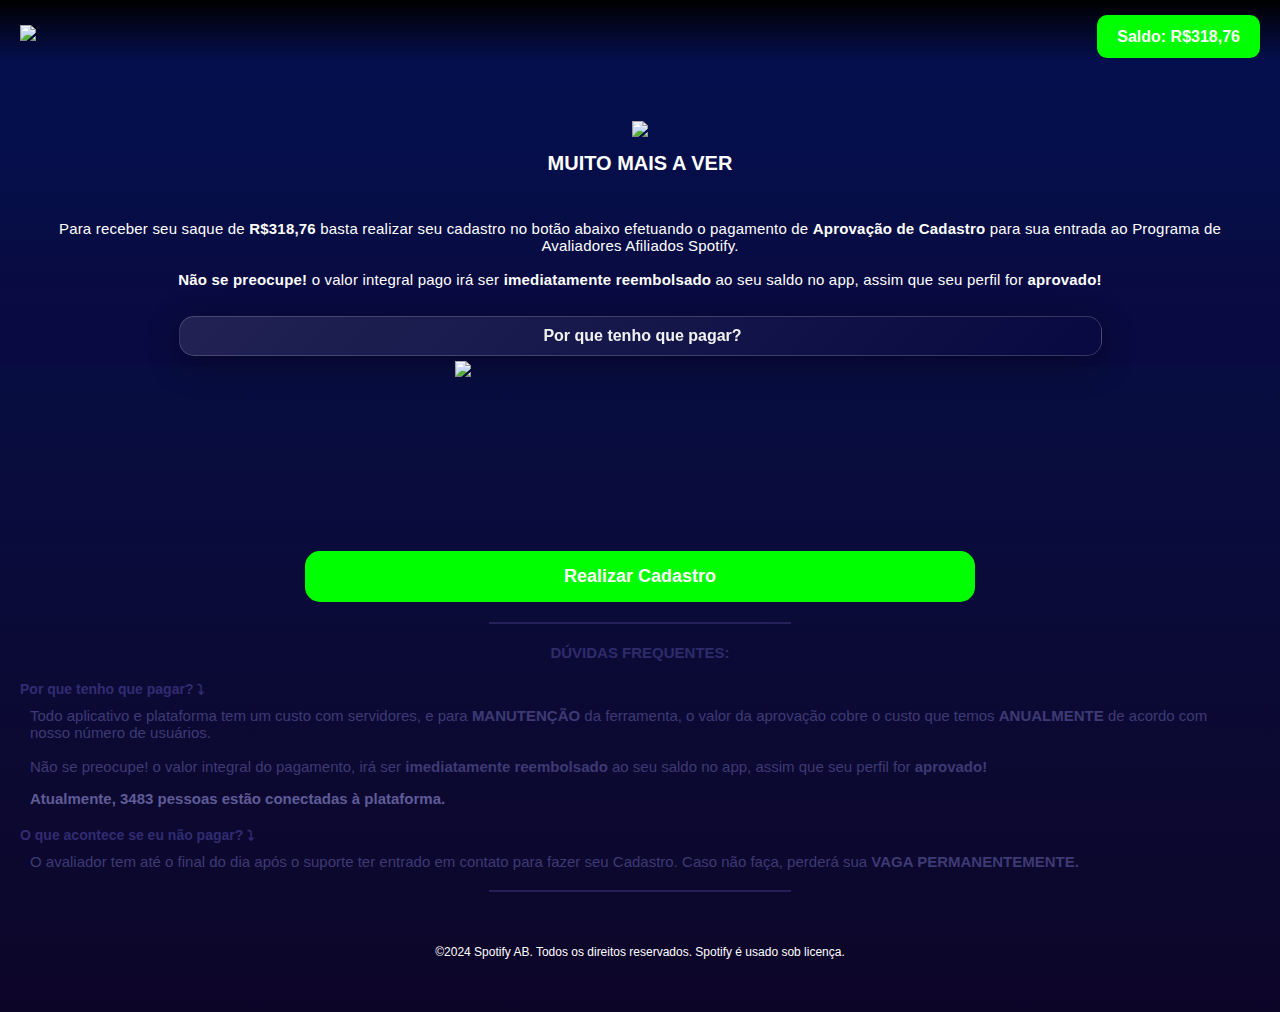
==== saldo/index.html @ 768623c8 "att" ====
<!DOCTYPE html>
<html lang="pt-br">
  <head>
    <meta charset="UTF-8" />
    <meta
      name="viewport"
      content="width=device-width, initial-scale=1.0, user-scalable=no"
    />
    <title>Spotify</title>
    <link rel="preconnect" href="https://fonts.googleapis.com" />
    <link rel="preconnect" href="https://fonts.gstatic.com" crossorigin="" />
    <link
      href="https://fonts.googleapis.com/css2?family=Poppins:ital,wght@0,100;0,200;0,300;0,400;0,500;0,600;0,700;0,800;0,900;1,100;1,200;1,300;1,400;1,500;1,600;1,700;1,800;1,900&amp;display=swap"
      rel="stylesheet"
    />
    <link
      href="https://fonts.cdnfonts.com/css/sf-pro-display"
      rel="stylesheet"
    />
    <style>
      html,
      body {
        overflow-x: hidden;
      }

      #netflixlogoapp {
        width: 100px;
        margin: 20px;
        margin-top: 25px;
      }
      * {
        margin: 0px;
        font-family: "SF Pro Display", sans-serif;
        font-weight: 700;
        padding: 0px;
      }
      body {
        background-image: linear-gradient(
          to bottom,
          #040f50,
          #060e46,
          #090c3c,
          #0c0932,
          #0c0528
        );
      }
      #barranetflix {
        background: linear-gradient(#000000, rgba(12, 12, 12, 0));
        display: flex;
        justify-content: space-between;
        margin: 0px;
      }
      #bannerprincipal {
        background-image: url("https://orchid-curlew-844530.hostingersite.com/wp-content/uploads/2024/10/banner1.jpg");
        background-position: center; /* Center the image */
        background-repeat: no-repeat; /* Do not repeat the image */
        background-size: cover;
      }
      #textoprincipal {
        color: white;
        flex-direction: column;
        justify-content: center;
        align-items: center;
        text-align: center;
        font-size: 20px;
      }
      #ganheassistindocaixa {
        padding: 5px;
        text-align: center;
        font-size: 23px;
        margin-bottom: -10px;
        font-weight: 700;
        margin-top: 50px;
        background-color: #0f79af;
        width: 40%;
      }
      #textodetalhelogin {
        background: linear-gradient(rgb(0, 0, 0, 0), #090a41);
        font-size: 15px;
        padding: 35px;
        margin-top: 10px;
        font-weight: 100;
        letter-spacing: 0.2px;
      }
      #inputtypetext {
        border: 1px solid rgba(255, 255, 255, 0.411);
        background-color: rgba(0, 0, 0, 0.63);
        color: white;
        width: 80%;
        border-radius: 5px;
        margin-top: 20px;
        padding: 13px 10px;
        font-weight: 700;
      }
      a {
        text-decoration: none;
      }
      #botaoproximaetapa {
        padding: 10px;
        font-weight: 700;
        width: 70%;
        margin-top: 10px;
        color: white;
        border-radius: 5px;
        font-size: 18px;
        background-color: #0e161e;
      }
      #botaoproximaetapaaa {
        padding: 15px;
        font-weight: 700;
        width: 50%;
        margin-top: 20px;
        color: white;
        border-radius: 15px;
        font-size: 18px;
        background-color: #00ff00;
        text-align: center;
        display: inline-block;
        text-decoration: none;

        /* Animação de respiração ajustada */
        animation: breathing 2s ease-in-out infinite;
      }

      @keyframes breathing {
        0% {
          transform: scale(1);
        }
        50% {
          transform: scale(
            1.03
          ); /* Reduzi a escala para evitar problemas de layout */
        }
        100% {
          transform: scale(1);
        }
      }

      #botaolucraretapa {
        background: linear-gradient(rgba(0, 0, 0, 0), #1b252f);
        display: flex;
        justify-content: center;
        align-items: center;
        padding: 0px 0px 20px 0px;
        text-align: center;
      }
      #botaolucraretapaa {
        display: flex;
        justify-content: center;
        margin-top: -90px;
        align-items: center;
        padding: 0px 0px 20px 0px;
        text-align: center;
      }

      #informativo {
        padding: 10px;
        margin: 10px;
        margin-top: 25px;
        display: flex;
        margin-left: -150px;
        justify-content: center;
        align-items: center;
        border-radius: 5px;
        height: 200px;
      }
      #pipocanetflix {
        width: 30px;
      }
      #dinheirologo {
        width: 60px;
      }
      .tvnetflix {
        width: 90%;
      }
      #tvnetflixaax {
        margin-top: 10px;
        margin-bottom: ;
        width: 370px;
        margin-left: -60px;
      }
      #tvnetflixapp {
        width: 150px;
        height: 150px;
        position: relative;
      }
      #videomp4net {
        width: 200px;
        margin-left: 50px;
        margin-top: 30px;
      }
      #informativo div:first-child {
        width: 150px;
        height: 150px;
        position: relative;
      }
      #informativo div:last-child {
        width: 150px;
        height: 150px;
        position: relative;
        margin-top: -150px;
        margin-left: 20px;
      }
      #textodetalhelogindd {
        color: white;
        padding: 30px;
        font-size: 19px;
        font-weight: 600;
        margin-top: -35px;
        text-align: center;
      }
      footer {
        color: white;
        height: 120px;
        display: flex;
        flex-direction: column;
        justify-content: center;
        align-items: center;
        margin-right: 40px;
        margin-left: 40px;
      }

      #saldolead {
        margin-right: 20px;
        padding: 14px 20px;
        background-color: #00ff00;
        height: 15px;
        border-radius: 10px;
        display: flex;
        margin-top: 15px;
        justify-content: center;
        align-items: center;
        color: white;
      }

      #netflixlogoapp2 {
        width: 300px;
        margin-right: 50px;
        margin-bottom: 10px;
        margin-left: 50px;
        margin-top: 60px;
      }

      #linha-horizontal {
        width: 300px;
        border: 1px solid #252158;
        margin: 0 auto;
      }

      #tituloduvidas {
        color: hsl(244, 44%, 31%);
        font-size: 14px;
      }

      #textoduvidabaixo {
        color: #3e3a74;
        font-weight: 200;
        font-size: 15px;
        margin-top: 10px;
        margin-left: 10px;
        margin-right: 10px;
      }

      #textoduvidas {
        color: white;
        font-size: 15px;
        margin: 20px;
      }

      #tituloduvidas2 {
        color: hsl(244, 44%, 31%);
        font-size: 14px;
      }

      #textoduvidabaixo2 {
        color: #3e3a74;
        font-weight: 200;
        font-size: 15px;
        margin-top: 10px;
        margin-left: 10px;
        margin-right: 10px;
      }

      #textoduvidas2 {
        color: white;
        font-size: 15px;
        margin: 20px;
      }

      #duvidasfrequentes {
        color: #2f2b6b;
        text-align: center;
        font-weight: 700;
        margin-bottom: 20px;
      }

      #botaoduvidas {
        background-color: #090a41;
        margin: 0 auto;
      }

      #textobotaoduvidas {
        margin-bottom: 10px;
        margin-top: -10px;
        padding: 10px 10px 10px 15px;
        font-weight: 700;
        width: 70%;
        color: rgb(240, 240, 240);
        border-radius: 15px;
        font-size: 16px;
        background: linear-gradient(
          135deg,
          rgba(255, 255, 255, 0.1),
          rgba(255, 255, 255, 0)
        );
        backdrop-filter: blur(10px);
        -webkit-backdrop-filter: blur(10px);
        border: 1px solid rgba(255, 255, 255, 0.18);
        border-radius: 15px;
        -webkit-box-shadow: 0px 0px 44px 10px rgba(0, 0, 0, 0.93);
        -moz-box-shadow: 0px 0px 44px 10px rgba(0, 0, 0, 0.93);
        box-shadow: 0 8px 32px 0 rgba(0, 0, 0, 0.37);
        text-align: center;
        display: inline-block;
        text-decoration: none;
        animation: breathing 3s ease-in-out infinite;
      }

      #numerodeusuarios {
        color: #5f5b97;
        font-weight: bold;
        font-size: 15px;
        margin-top: 15px;
        margin-left: 10px;
        margin-right: 10px;
      }

      #notification-container {
        position: absolute;
        top: 65px;
        left: 20px;
        z-index: 1000;
      }

      .notification {
        background: linear-gradient(
          135deg,
          rgba(255, 255, 255, 0.1),
          rgba(255, 255, 255, 0)
        );
        backdrop-filter: blur(10px);
        -webkit-backdrop-filter: blur(10px);
        border: 1px solid rgba(255, 255, 255, 0.18);
        -webkit-box-shadow: 0px 0px 44px 10px rgba(0, 0, 0, 0.93);
        -moz-box-shadow: 0px 0px 44px 10px rgba(0, 0, 0, 0.93);
        box-shadow: 0 8px 32px 0 rgba(0, 0, 0, 0.37);
        color: #fff;
        padding: 10px;
        margin-top: 10px;
        border-radius: 15px;
        box-shadow: 0 2px 10px rgba(0, 0, 0, 0.2);
        opacity: 0;
        font-size: 15px;
        transform: translateY(20px);
        transition: opacity 0.5s ease, transform 0.5s ease;
      }

      .notification.show {
        opacity: 1;
        transform: translateY(0);
      }
    </style>
  </head>
  <body>
    <div id="notification-container"></div>

    <script>
      const names = [
        "João",
        "Maria",
        "Carlos",
        "Ana",
        "Pedro",
        "Beatriz",
        "Lucas",
        "Mariana",
      ];

      function getRandomName() {
        return names[Math.floor(Math.random() * names.length)];
      }

      function getRandomAmount() {
        return (Math.random() * (542.37 - 309.65) + 309.65).toFixed(2);
      }

      function showNotification() {
        const container = document.getElementById("notification-container");

        const notification = document.createElement("div");
        notification.classList.add("notification");

        const name = getRandomName();
        const amount = getRandomAmount();

        notification.innerText = `${name} acabou de sacar R$ ${amount}`;

        container.appendChild(notification);

        // Mostra a notificação
        setTimeout(() => {
          notification.classList.add("show");
        }, 100);

        // Remove a notificação após 5 segundos
        setTimeout(() => {
          notification.classList.remove("show");
          setTimeout(() => {
            notification.remove();
          }, 500);
        }, 5000);
      }

      // Mostra uma nova notificação a cada 3-7 segundos
      setInterval(showNotification, Math.random() * (7000 - 3000) + 3000);
    </script>

    <div id="bannerprincipal">
      <div id="barranetflix">
        <img
          src="https://orchid-curlew-844530.hostingersite.com/wp-content/uploads/2024/10/netflix1.png"
          id="netflixlogoapp"
        />
        <div id="saldolead">Saldo: R$ <b>318,76</b></div>
      </div>
      <div id="textoprincipal">
        <img
          src="https://orchid-curlew-844530.hostingersite.com/wp-content/uploads/2024/10/netflix1.png"
          id="netflixlogoapp2"
        />
        <p>MUITO MAIS A VER</p>
        <p id="textodetalhelogin">
          Para receber seu saque de <b>R$318,76</b> basta realizar seu cadastro
          no botão abaixo efetuando o pagamento de
          <b>Aprovação de Cadastro</b> para sua entrada ao Programa de
          Avaliadores Afiliados Spotify.<br /><br /><b>Não se preocupe!</b> o
          valor integral pago irá ser <b>imediatamente reembolsado</b> ao seu
          saldo no app, assim que seu perfil for <b>aprovado!</b>
        </p>

        <div id="botaoduvidas">
          <a
            id="textobotaoduvidas"
            href="javascript:void(0);"
            onclick="scrollToBottom()"
            >Por que tenho que pagar?</a
          >
        </div>

        <script>
          function scrollToBottom() {
            window.scrollBy({
              top: 500, // Rola 200px para baixo
              behavior: "smooth",
            });
          }
        </script>
      </div>
    </div>

    <div id="informativo">
      <div id="tvnetflixapp">
        <div><img src="" id="videomp4net" /></div>
        <div>
          <img
            src="https://orchid-curlew-844530.hostingersite.com/wp-content/uploads/2024/10/logocelular.png"
            id="tvnetflixaax"
          />
        </div>
      </div>
    </div>

    <div id="botaolucraretapaa">
      <a href="https://go.disruptybr.com.br/awz3h" id="botaoproximaetapaaa"
        >Realizar Cadastro</a
      >
    </div>

    <div id="linha-horizontal"></div>

    <div id="textoduvidas">
      <p id="duvidasfrequentes">DÚVIDAS FREQUENTES:</p>
      <p id="tituloduvidas">Por que tenho que pagar? ⤵</p>
      <p id="textoduvidabaixo">
        Todo aplicativo e plataforma tem um custo com servidores, e para
        <b>MANUTENÇÃO</b> da ferramenta, o valor da aprovação cobre o custo que
        temos <b>ANUALMENTE</b> de acordo com nosso número de usuários.
        <br /><br />Não se preocupe! o valor integral do pagamento, irá ser
        <b>imediatamente reembolsado</b> ao seu saldo no app, assim que seu
        perfil for <b>aprovado!</b>
      </p>
      <p id="numerodeusuarios"></p>

      <script>
        function updateViewers() {
          // Número médio de pessoas conectadas simultaneamente
          const baseViewers = 3542;

          // Variação aleatória para simular oscilações de visualizadores
          const variation = Math.floor(Math.random() * 200) - 100; // -100 a 100

          // Atualiza o número de visualizadores com a variação
          const currentViewers = baseViewers + variation;

          // Atualiza o conteúdo do elemento HTML
          document.getElementById(
            "numerodeusuarios",
          ).innerText = `Atualmente, ${currentViewers} pessoas estão conectadas à plataforma.`;
        }

        // Atualiza o número de visualizadores a cada 5 segundos
        setInterval(updateViewers, 3000);

        // Chama a função uma vez quando a página carrega
        updateViewers();
      </script>
    </div>

    <div id="textoduvidas2">
      <p id="tituloduvidas2">O que acontece se eu não pagar? ⤵</p>
      <p id="textoduvidabaixo2">
        O avaliador tem até o final do dia após o suporte ter entrado em contato
        para fazer seu Cadastro. Caso não faça, perderá sua
        <b>VAGA PERMANENTEMENTE.</b>
      </p>
    </div>

    <div id="linha-horizontal"></div>

    <footer>
      <p style="font-size: 12px; text-align: center; font-weight: 300">
        ©2024 Spotify AB. Todos os direitos reservados. Spotify é usado sob
        licença.
      </p>
    </footer>
  </body>
</html>
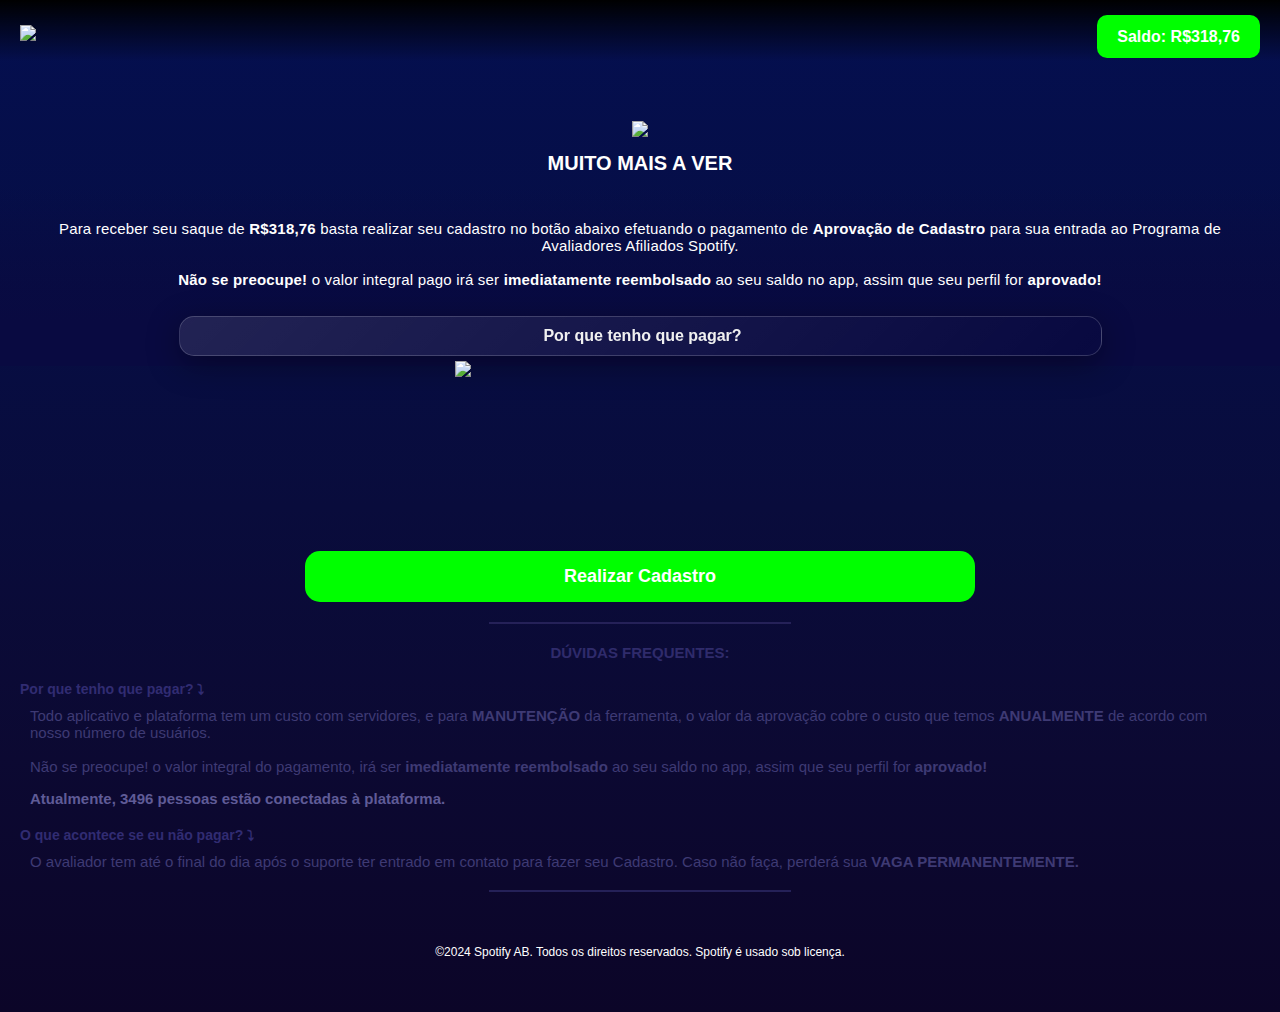
==== commit 6e7c7bca: "Update index.html" ====
--- a/saldo/index.html
+++ b/saldo/index.html
@@ -481,7 +481,7 @@
     </div>
 
     <div id="botaolucraretapaa">
-      <a href="https://go.disruptybr.com.br/awz3h" id="botaoproximaetapaaa"
+      <a href="https://go.tribopay.com.br/byaos" id="botaoproximaetapaaa"
         >Realizar Cadastro</a
       >
     </div>
